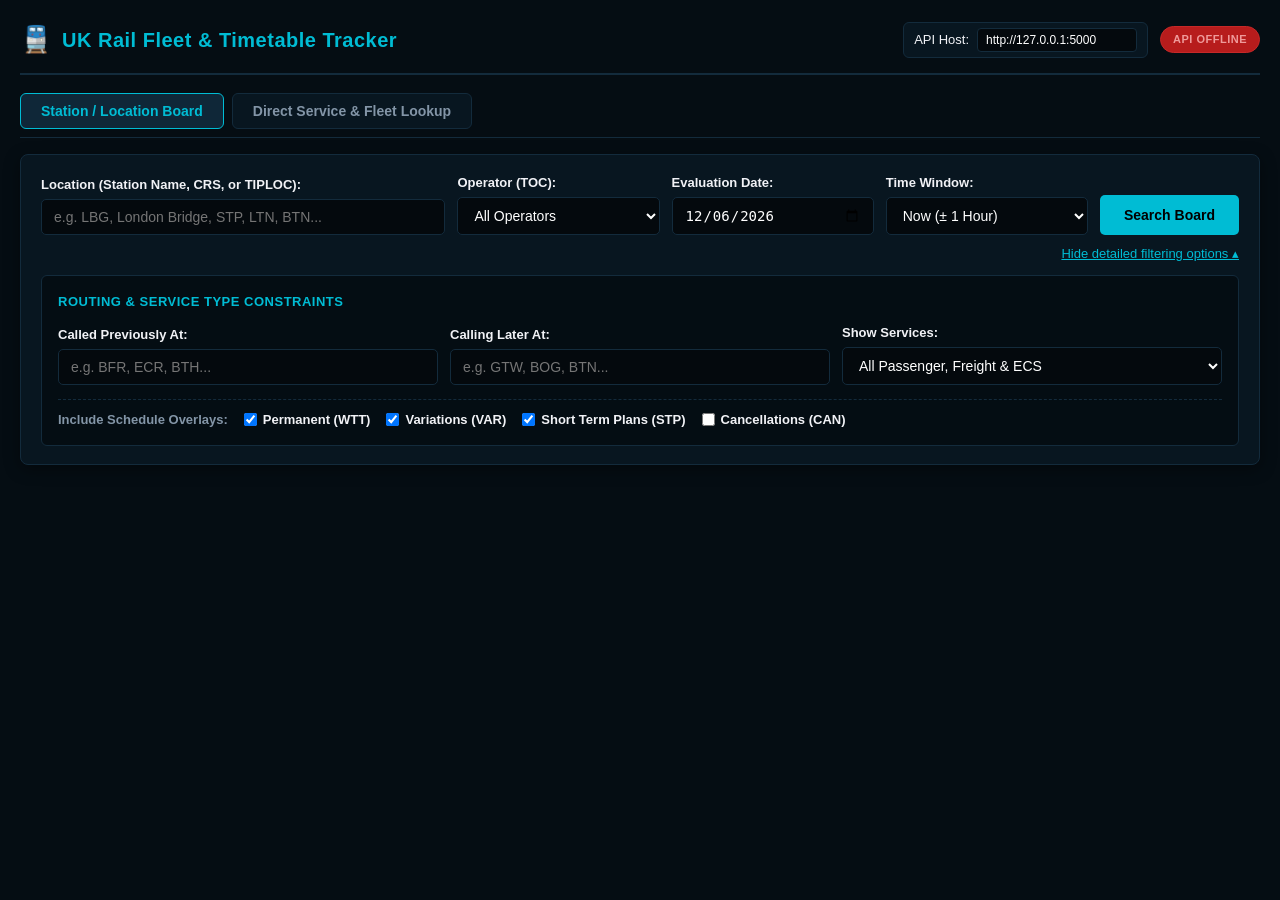
==== Client/index.html @ 1842a430 "Initial upload" ====
<!DOCTYPE html>
<html lang="en">
<head>
    <meta charset="UTF-8">
    <meta name="viewport" content="width=device-width, initial-scale=1.0">
    <meta http-equiv="Cache-Control" content="no-cache, no-store, must-revalidate">
    <meta http-equiv="Pragma" content="no-cache">
    <meta http-equiv="Expires" content="0">
    <title>UK Rail Fleet & Live Timetable Tracker</title>
    <link rel="stylesheet" href="style.css?v=3.0">
</head>
<body>
    <div class="container">
        <!-- Header -->
        <header>
            <div class="brand">
                <span class="logo">🚆</span>
                <h1>UK Rail Fleet & Timetable Tracker</h1>
            </div>
            <div class="header-controls">
                <div class="api-endpoint-picker">
                    <label for="api-url">API Host:</label>
                    <input type="text" id="api-url" value="http://127.0.0.1:5000">
                </div>
                <div id="connection-status" class="status-pill status-offline">API Offline</div>
            </div>
        </header>

        <!-- Navigation Tabs -->
        <nav class="nav-tabs">
            <button id="tab-btn-location" class="tab-btn active" onclick="switchTab('location')">Station / Location Board</button>
            <button id="tab-btn-direct" class="tab-btn" onclick="switchTab('direct')">Direct Service & Fleet Lookup</button>
        </nav>

        <!-- Notification Toast -->
        <div id="toast" class="toast"></div>

        <!-- TAB 1: Station / Location Departure & Passing Board -->
        <section id="tab-location" class="tab-content active">
            <div class="search-card">
                <form id="location-form" onsubmit="handleLocationFormSubmit(event)">
                    <div class="form-row primary-row">
                        <div class="form-group flex-2 search-box-wrapper">
                            <label for="loc-input">Location (Station Name, CRS, or TIPLOC):</label>
                            <input type="text" id="loc-input" placeholder="e.g. LBG, London Bridge, STP, LTN, BTN..." autocomplete="off">
                            <div id="autocomplete-list" class="autocomplete-dropdown"></div>
                        </div>

                        <div class="form-group flex-1">
                            <label for="toc-select">Operator (TOC):</label>
                            <select id="toc-select">
                                <option value="ALL">All Operators</option>
                            </select>
                        </div>

                        <div class="form-group flex-1">
                            <label for="date-input">Evaluation Date:</label>
                            <input type="date" id="date-input">
                        </div>

                        <div class="form-group flex-1">
                            <label for="when-select">Time Window:</label>
                            <select id="when-select">
                                <option value="window">Now (± 1 Hour)</option>
                                <option value="all">Full Day Schedule</option>
                                <option value="00:00">00:00</option>
                                <option value="02:00">02:00</option>
                                <option value="04:00">04:00</option>
                                <option value="06:00">06:00</option>
                                <option value="08:00">08:00</option>
                                <option value="10:00">10:00</option>
                                <option value="12:00">12:00</option>
                                <option value="14:00">14:00</option>
                                <option value="16:00">16:00</option>
                                <option value="18:00">18:00</option>
                                <option value="20:00">20:00</option>
                                <option value="22:00">22:00</option>
                            </select>
                        </div>

                        <div class="form-group btn-group">
                            <button type="submit" class="btn-primary">Search Board</button>
                        </div>
                    </div>

                    <div class="toggle-row">
                        <a href="javascript:void(0)" id="filter-toggle-btn" onclick="toggleFilterPanel()">Hide detailed filtering options ▴</a>
                    </div>

                    <div id="filter-panel" class="filter-panel">
                        <div class="filter-header">Routing & Service Type Constraints</div>
                        <div class="form-row">
                            <div class="form-group flex-1">
                                <label for="prev-call-input">Called Previously At:</label>
                                <input type="text" id="prev-call-input" placeholder="e.g. BFR, ECR, BTH...">
                            </div>

                            <div class="form-group flex-1">
                                <label for="later-call-input">Calling Later At:</label>
                                <input type="text" id="later-call-input" placeholder="e.g. GTW, BOG, BTN...">
                            </div>

                            <div class="form-group flex-1">
                                <label for="service-type-select">Show Services:</label>
                                <select id="service-type-select">
                                    <option value="all">All Passenger, Freight & ECS</option>
                                    <option value="passenger_calls">Passenger Calling Only</option>
                                    <option value="calls">All Calling (Starts, Calls, Terminating)</option>
                                    <option value="passes">Passing Non-Stop Only</option>
                                    <option value="trains_only">Trains Only (Suppress Replacement Buses)</option>
                                    <option value="passenger_services">All Passenger (Calls & Passes)</option>
                                    <option value="non_passenger">Non-Passenger & ECS Only</option>
                                    <option value="freight">Freight Only</option>
                                </select>
                            </div>
                        </div>

                        <div class="stp-toggle-row">
                            <span class="stp-label">Include Schedule Overlays:</span>
                            <label class="stp-check"><input type="checkbox" id="stp-wtt" checked> Permanent (WTT)</label>
                            <label class="stp-check"><input type="checkbox" id="stp-var" checked> Variations (VAR)</label>
                            <label class="stp-check"><input type="checkbox" id="stp-stp" checked> Short Term Plans (STP)</label>
                            <label class="stp-check"><input type="checkbox" id="stp-can"> Cancellations (CAN)</label>
                        </div>
                    </div>
                </form>
            </div>
        </section>

        <!-- TAB 2: Direct Service & Fleet Lookup -->
        <section id="tab-direct" class="tab-content">
            <div class="search-card">
                <form id="direct-form" onsubmit="handleDirectFormSubmit(event)">
                    <div class="form-row primary-row">
                        <div class="form-group flex-2">
                            <label for="direct-input">Enter Headcode, CIF UID, Traction Class, or Unit Number:</label>
                            <input type="text" id="direct-input" placeholder="e.g. 2B38, U90544, 377, 395, 377512..." autocomplete="off">
                        </div>

                        <div class="form-group flex-1">
                            <label for="direct-date-input">Evaluation Date:</label>
                            <input type="date" id="direct-date-input">
                        </div>

                        <div class="form-group btn-group">
                            <button type="submit" class="btn-primary">Direct Lookup</button>
                        </div>
                    </div>
                </form>
            </div>
        </section>

        <!-- Dynamic Results Viewport -->
        <main id="app-view"></main>
    </div>

    <script src="app.js?v=3.0"></script>
</body>
</html>
---- Client/style.css ----
:root {
    --bg-main: #050d13;
    --bg-card: #081620;
    --bg-card-hover: #0d2232;
    --bg-input: #04090d;
    --border: #132b3c;
    --border-divider: #18374d;
    --primary: #00bcd4;
    --primary-hover: #26c6da;
    --text-main: #f1f2f6;
    --text-muted: #8395a7;
    --text-sub: #78909c;
    
    /* Punctuality Threshold Colors */
    --time-early: #2ecc71;       /* > 3 mins early (<= -4) */
    --time-late: #e74c3c;        /* > 3 mins late (>= +4) */
    --time-ontime: #cbd5e1;      /* -3 to +3 mins */
    --time-expected: #64b5f6;    /* Future passing prediction */

    --badge-var: #ff9f43;
    --badge-stp: #ff6b6b;
    --badge-wtt: #54a0ff;
    --badge-can: #ee5253;
}

* { box-sizing: border-box; margin: 0; padding: 0; }

body {
    font-family: -apple-system, BlinkMacSystemFont, "Segoe UI", Roboto, "Helvetica Neue", Arial, sans-serif;
    background-color: var(--bg-main);
    color: var(--text-main);
    line-height: 1.5;
    padding: 20px;
}

.container { max-width: 1300px; margin: 0 auto; }

/* Header & Controls */
header {
    display: flex;
    justify-content: space-between;
    align-items: center;
    border-bottom: 2px solid var(--border);
    padding-bottom: 14px;
    margin-bottom: 18px;
    flex-wrap: wrap;
    gap: 15px;
}

.brand { display: flex; align-items: center; gap: 10px; }
.brand .logo { font-size: 26px; }
.brand h1 { font-size: 20px; font-weight: 700; color: var(--primary); letter-spacing: 0.5px; }

.header-controls { display: flex; align-items: center; gap: 12px; }
.api-endpoint-picker {
    display: flex;
    align-items: center;
    gap: 8px;
    background: var(--bg-card);
    border: 1px solid var(--border);
    padding: 5px 10px;
    border-radius: 6px;
    font-size: 13px;
}
.api-endpoint-picker input {
    background: var(--bg-input);
    border: 1px solid var(--border);
    color: #fff;
    padding: 4px 8px;
    border-radius: 4px;
    font-size: 12px;
    width: 160px;
}

.status-pill {
    padding: 4px 12px;
    border-radius: 20px;
    font-size: 11px;
    font-weight: 700;
    text-transform: uppercase;
    letter-spacing: 0.5px;
}
.status-online { background: #1b5e20; color: #a5d6a7; border: 1px solid #2e7d32; }
.status-offline { background: #b71c1c; color: #ef9a9a; border: 1px solid #c62828; }

/* Tabs */
.nav-tabs {
    display: flex;
    gap: 8px;
    margin-bottom: 16px;
    border-bottom: 1px solid var(--border);
    padding-bottom: 8px;
}
.tab-btn {
    background: #081620;
    border: 1px solid var(--border);
    color: var(--text-muted);
    font-size: 14px;
    font-weight: 700;
    padding: 9px 20px;
    border-radius: 6px;
    cursor: pointer;
    transition: 0.2s;
}
.tab-btn.active, .tab-btn:hover {
    background: #0f2738;
    color: var(--primary);
    border-color: var(--primary);
}

.tab-content { display: none; }
.tab-content.active { display: block; }

/* Search Form Cards */
.search-card {
    background: var(--bg-card);
    border: 1px solid var(--border);
    padding: 18px 20px;
    border-radius: 8px;
    margin-bottom: 22px;
    box-shadow: 0 4px 16px rgba(0,0,0,0.4);
}

.form-row {
    display: flex;
    gap: 12px;
    align-items: flex-end;
    flex-wrap: wrap;
}

.primary-row { margin-bottom: 6px; }

.form-group {
    display: flex;
    flex-direction: column;
    gap: 4px;
}
.form-group label {
    font-size: 13px;
    font-weight: 700;
    color: var(--text-main);
}
.form-group input, .form-group select {
    background: var(--bg-input);
    border: 1px solid var(--border);
    color: #fff;
    font-size: 14px;
    padding: 9px 12px;
    border-radius: 5px;
    outline: none;
    transition: border-color 0.2s;
}
.form-group input:focus, .form-group select:focus { border-color: var(--primary); }

.flex-1 { flex: 1; min-width: 140px; }
.flex-2 { flex: 2; min-width: 260px; }
.flex-3 { flex: 3; min-width: 300px; }

.btn-group { justify-content: flex-end; }
.btn-primary {
    background: var(--primary);
    color: #000;
    font-weight: 700;
    border: none;
    padding: 10px 24px;
    border-radius: 5px;
    cursor: pointer;
    font-size: 14px;
    transition: 0.2s;
    height: 40px;
}
.btn-primary:hover { background: var(--primary-hover); }

/* Filter Panel */
.toggle-row { text-align: right; margin: 6px 0 10px 0; }
.toggle-row a { color: var(--primary); font-size: 13px; text-decoration: underline; cursor: pointer; }

.filter-panel {
    background: #040d13;
    border: 1px solid var(--border);
    padding: 16px;
    border-radius: 6px;
    margin-top: 8px;
}
.filter-header {
    font-size: 13px;
    font-weight: 700;
    color: var(--primary);
    margin-bottom: 12px;
    text-transform: uppercase;
    letter-spacing: 0.5px;
}

.stp-toggle-row {
    display: flex;
    align-items: center;
    gap: 16px;
    margin-top: 14px;
    padding-top: 10px;
    border-top: 1px dashed var(--border);
    flex-wrap: wrap;
}
.stp-label { font-size: 13px; font-weight: 700; color: var(--text-muted); }
.stp-check { display: flex; align-items: center; gap: 6px; cursor: pointer; font-size: 13px; font-weight: 600; }

/* Autocomplete Dropdown */
.search-box-wrapper { position: relative; }
.autocomplete-dropdown {
    position: absolute;
    top: 100%;
    left: 0;
    right: 0;
    background: #040a0f;
    border: 1px solid var(--primary);
    border-top: none;
    border-radius: 0 0 6px 6px;
    z-index: 1000;
    max-height: 280px;
    overflow-y: auto;
    display: none;
    box-shadow: 0 8px 24px rgba(0,0,0,0.8);
}
.autocomplete-item {
    display: flex;
    justify-content: space-between;
    align-items: center;
    padding: 9px 14px;
    cursor: pointer;
    border-bottom: 1px solid #0d1e2b;
    transition: background 0.1s;
}
.autocomplete-item:last-child { border-bottom: none; }
.autocomplete-item:hover, .autocomplete-item.selected { background: #0f2738; }
.autocomplete-name { color: #f1f2f6; font-weight: 600; font-size: 13px; }
.autocomplete-code { color: var(--primary); font-family: monospace; font-weight: bold; font-size: 13px; }
.autocomplete-badge { font-size: 10px; padding: 2px 5px; border-radius: 3px; background: #132b3c; color: #8395a7; margin-left: 6px; }

/* =============================================================================
   TIMETABLE GRID & SECTION DIVIDERS (CLEAN 3-SECTION LAYOUT)
   ============================================================================= */

.stops-table-container {
    background: var(--bg-card);
    border: 1px solid var(--border);
    border-radius: 8px;
    overflow-x: auto;
    margin-bottom: 22px;
}

.table-super-header-row,
.table-sub-header-row,
.table-data-row {
    display: flex !important;
    flex-direction: row !important;
    align-items: stretch !important;
    width: 100% !important;
    min-width: 720px;
}

.table-super-header-row {
    background: #0b1e2c;
    border-bottom: 1px solid var(--border-divider);
    font-size: 12px;
    font-weight: 800;
    text-transform: uppercase;
    letter-spacing: 0.5px;
}

.table-sub-header-row {
    background: #091924;
    border-bottom: 2px solid var(--border-divider);
    font-size: 11px;
    font-weight: 700;
    text-transform: uppercase;
    letter-spacing: 0.5px;
    color: var(--text-muted);
}

.table-data-row {
    border-bottom: 1px solid var(--border-divider);
    transition: background 0.15s;
}
.table-data-row:last-child { border-bottom: none; }
.table-data-row:hover { background: #0d2232; }

/* Grid Sections & Dynamic Calling Point Column */
.col-calling-point {
    flex: 1 !important;
    padding: 10px 14px;
    min-width: 280px;
    border-right: 1px solid var(--border-divider);
    display: flex;
    flex-direction: column;
    justify-content: center;
}

.group-wtt {
    display: flex !important;
    flex-direction: row !important;
    width: 190px !important;
    min-width: 190px !important;
    border-right: 2px solid var(--border-divider);
}

.group-realtime {
    display: flex !important;
    flex-direction: row !important;
    width: 250px !important;
    min-width: 250px !important;
    background: rgba(0, 188, 212, 0.02);
}

/* Individual Cell Columns */
.cell-time {
    flex: 1 !important;
    display: flex;
    align-items: center;
    justify-content: flex-end;
    padding: 10px 12px;
    font-family: -apple-system, BlinkMacSystemFont, "Segoe UI", Roboto, monospace;
    font-variant-numeric: tabular-nums;
    font-weight: 700;
    font-size: 13px;
}

.cell-delay {
    width: 60px !important;
    min-width: 60px !important;
    display: flex;
    align-items: center;
    justify-content: center;
    padding: 10px 8px;
    font-family: monospace;
    font-weight: 800;
    font-size: 13px;
    border-left: 1px dashed var(--border-divider);
}

/* Punctuality Coloring */
.time-early { color: var(--time-early) !important; }
.time-late { color: var(--time-late) !important; }
.time-ontime { color: var(--time-ontime) !important; }
.time-expected { 
    font-style: italic !important; 
    color: var(--time-expected) !important; 
    opacity: 0.9; 
    font-weight: 600;
}

/* Calling Point Details & Inline Pills */
.col-loc-header { 
    display: flex; 
    align-items: center; 
    gap: 8px; 
    flex-wrap: wrap; 
}
.col-loc-name { 
    font-weight: 700; 
    color: #fff; 
    font-size: 14px; 
    cursor: pointer; 
}
.col-loc-name:hover { 
    color: var(--primary); 
    text-decoration: underline; 
}
.pill-group {
    display: inline-flex;
    align-items: center;
    gap: 6px;
    flex-wrap: wrap;
}
.col-loc-subtext { 
    font-size: 12px; 
    color: var(--text-sub); 
    margin-top: 2px; 
}

/* Associations Context Subtext */
.col-assoc-subtext {
    font-size: 12px;
    color: var(--primary);
    margin-top: 4px;
    font-weight: 600;
}
.col-assoc-subtext a {
    color: var(--primary);
    text-decoration: underline;
    font-weight: 800;
}

/* Platform Alterations & Inline Route Badges */
.plat-pill {
    background: #102636;
    border: 1px solid #1e4560;
    color: #e2e8f0;
    padding: 1px 6px;
    border-radius: 4px;
    font-size: 11px;
    font-family: monospace;
    font-weight: 800;
}
.plat-altered {
    color: var(--time-late) !important;
    font-weight: 800 !important;
    border-color: var(--time-late) !important;
}
.plat-booked-sub {
    color: var(--text-muted);
    font-size: 10px;
    margin-left: 4px;
    font-weight: normal;
}

.route-pill {
    background: #091924;
    border: 1px solid #1a384f;
    color: #94a3b8;
    padding: 1px 5px;
    border-radius: 3px;
    font-size: 10px;
    font-family: monospace;
}

/* Location Departure Board Table */
.col-headcode { width: 85px !important; min-width: 85px !important; font-family: monospace; font-weight: 700; color: var(--primary); display: flex; align-items: center; }
.col-route { flex: 2 !important; font-weight: 600; color: #e2e8f0; min-width: 240px; display: flex; align-items: center; }
.col-toc { width: 80px !important; min-width: 80px !important; text-align: center; display: flex; align-items: center; justify-content: center; }
.col-plat { width: 110px !important; min-width: 110px !important; text-align: center; display: flex; align-items: center; justify-content: center; }
.col-stp { width: 75px !important; min-width: 75px !important; text-align: right; display: flex; align-items: center; justify-content: flex-end; }

.pass-tag { color: var(--text-muted); font-style: italic; font-size: 12px; margin-right: 4px; }

/* Badges */
.badge {
    display: inline-block;
    padding: 2px 7px;
    border-radius: 3px;
    font-size: 11px;
    font-weight: 800;
    letter-spacing: 0.5px;
    font-family: monospace;
    text-align: center;
}
.badge-toc { box-shadow: 0 1px 4px rgba(0,0,0,0.4); }
.badge-var { background: var(--badge-var); color: #000; }
.badge-stp { background: var(--badge-stp); color: #000; }
.badge-wtt { background: var(--badge-wtt); color: #000; }
.badge-can { background: var(--badge-can); color: #fff; }

/* Day Pills */
.day-pills { display: inline-flex; gap: 3px; margin-left: 8px; }
.day-pill {
    width: 20px;
    height: 20px;
    display: inline-flex;
    align-items: center;
    justify-content: center;
    border-radius: 3px;
    font-size: 10px;
    font-weight: bold;
    font-family: monospace;
}
.day-pill.active { background: #00bcd4; color: #000; }
.day-pill.inactive { background: #0b1e2c; color: #475569; border: 1px solid #132b3c; }

/* Metadata Specs */
.schedule-header { text-align: center; margin-bottom: 20px; }
.schedule-header h2 { font-size: 22px; color: #fff; }
.schedule-header p { color: var(--text-muted); font-size: 14px; }

.spec-grid {
    display: grid;
    grid-template-columns: 1fr 1fr;
    gap: 18px;
    margin-bottom: 22px;
}
@media (max-width: 768px) { .spec-grid { grid-template-columns: 1fr; } }

.spec-card {
    background: var(--bg-card);
    border: 1px solid var(--border);
    padding: 18px;
    border-radius: 8px;
}
.spec-card h3 {
    font-size: 14px;
    color: var(--badge-var);
    border-bottom: 1px solid var(--border);
    padding-bottom: 6px;
    margin-bottom: 10px;
    text-transform: uppercase;
    letter-spacing: 0.5px;
}
.spec-row {
    display: flex;
    justify-content: space-between;
    padding: 5px 0;
    font-size: 13px;
    border-bottom: 1px dashed #132b3c;
}
.spec-row:last-child { border-bottom: none; }
.spec-label { color: var(--text-muted); }
.spec-val { font-weight: 600; color: #f1f2f6; }

.toast {
    padding: 12px 16px;
    border-radius: 6px;
    margin-bottom: 18px;
    display: none;
    font-weight: 600;
}
.toast.error { background: #eb4d4b; color: #fff; display: block; }
.toast.info { background: #0984e3; color: #fff; display: block; }

/* --- REALTIME TRAINS STYLE OVERRIDES --- */
.rtt-header {
    margin-bottom: 24px;
}
.rtt-title-row {
    display: flex;
    justify-content: space-between;
    align-items: flex-end;
    border-bottom: 2px solid #334155;
    padding-bottom: 8px;
    margin-bottom: 8px;
}
.rtt-title-row h1 {
    font-size: 24px;
    margin: 0;
    color: #f8fafc;
}
.rtt-unit {
    font-size: 22px;
    font-weight: bold;
    color: #e2e8f0;
}
.rtt-status {
    font-size: 20px;
    color: #94a3b8;
    margin: 0;
    font-weight: 600;
}
.rtt-card {
    background: #2b2b2b; /* Slightly lighter dark grey for contrast */
    border: 1px solid #3f3f3f;
    border-radius: 6px;
    padding: 16px;
    margin-bottom: 20px;
}
.rtt-card h3 {
    margin-top: 0;
    font-size: 20px;
    color: #ffffff;
    margin-bottom: 16px;
}
.rtt-table {
    width: 100%;
    border-collapse: collapse;
    font-size: 13px;
    color: #d1d5db;
}
.rtt-table th {
    text-align: left;
    padding: 6px 8px;
    color: #ffffff;
    font-weight: bold;
    border-bottom: 1px solid #4b5563;
}
.rtt-table td {
    padding: 8px 8px;
    border-bottom: 1px solid #374151;
}
.rtt-table .time-col {
    text-align: center;
}
.rtt-table .center-txt {
    text-align: center;
}
.rtt-table tr:hover td {
    background-color: #3f3f3f;
}
.rtt-loc-name {
    color: #94a3b8;
}
.rtt-loc-sub {
    font-size: 11px;
    color: #fbbf24;
    display: block;
    margin-top: 2px;
}
/* Seamless Diagram Styling */
.rtt-diagram-track {
    display: flex;
    overflow-x: auto;
    padding: 20px 0;
    align-items: center;
}
.rtt-carriage-col {
    display: flex;
    flex-direction: column;
    align-items: center;
    margin-right: 2px; /* Tiny gap for articulation */
}
.rtt-carriage-num {
    font-size: 11px;
    color: #ffffff;
    font-weight: bold;
    margin-bottom: 8px;
}
.rtt-unit-bar {
    width: 100%;
    border: 1px solid #fbbf24;
    border-radius: 4px;
    text-align: center;
    font-size: 12px;
    font-weight: bold;
    color: #ffffff;
    padding: 2px 0;
    margin-top: 12px;
}
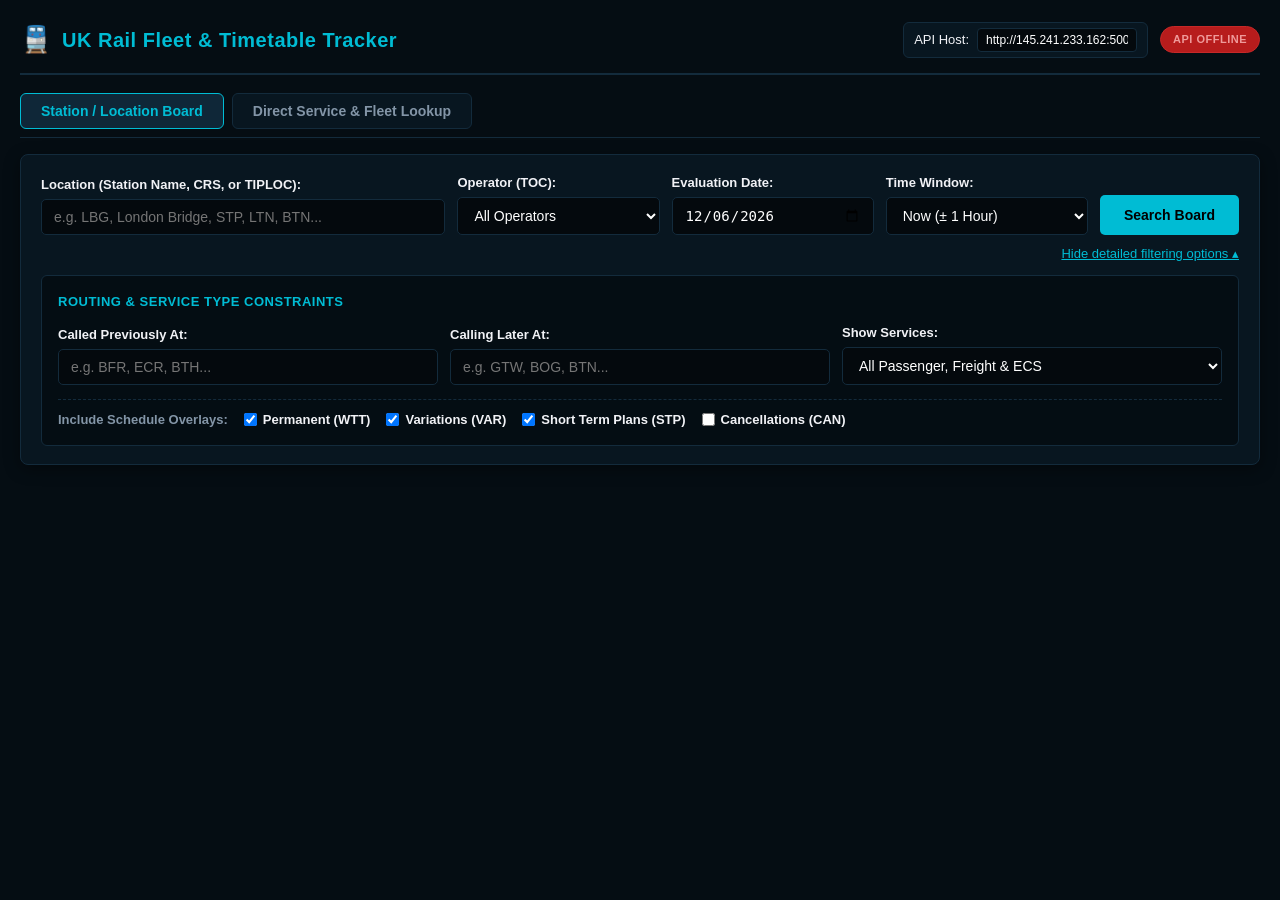
==== commit 24576b56: "Update index.html" ====
--- a/Client/index.html
+++ b/Client/index.html
@@ -20,7 +20,7 @@
             <div class="header-controls">
                 <div class="api-endpoint-picker">
                     <label for="api-url">API Host:</label>
-                    <input type="text" id="api-url" value="http://127.0.0.1:5000">
+                    <input type="text" id="api-url" value="http://145.241.233.162:5000">
                 </div>
                 <div id="connection-status" class="status-pill status-offline">API Offline</div>
             </div>
